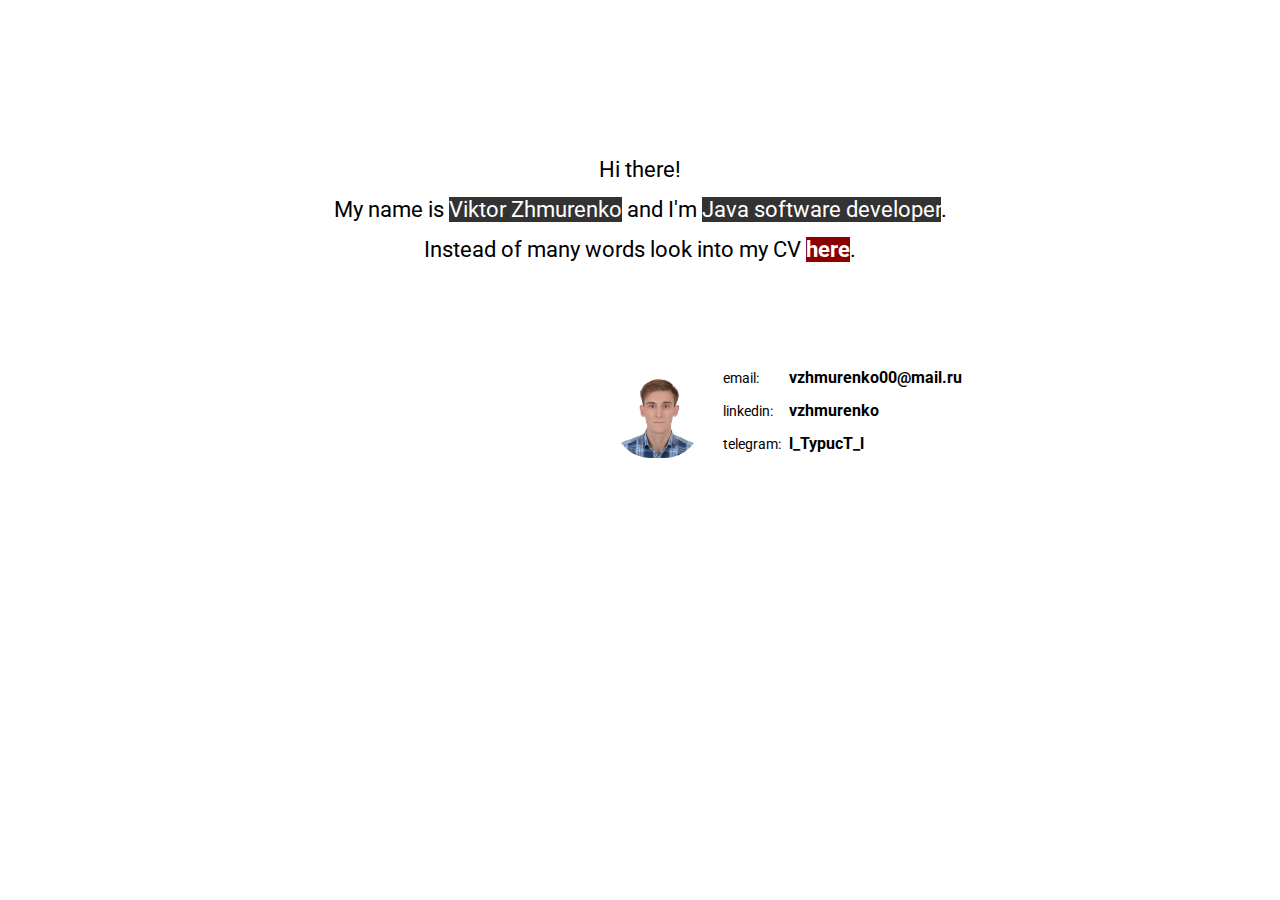
==== index.html @ f78cb8d1 "Add files via upload" ====
<html><head>
		<meta charset="utf-8">
		<title>Viktor Zhmurenko | CV</title>
		<link href="https://fonts.googleapis.com/css?family=Roboto:300,300italic" rel="stylesheet" type="text/css">
		<link rel="stylesheet" href="style.css">
		<link rel="icon" type="image/jpeg" href="img/photo.png">
	</head>
	<body>
		<div class="content">
			<div class="intro">
				<span>Hi there!</span><br>
				<span>My name is <span class="highlight">Viktor Zhmurenko</span> and I'm <span class="highlight">Java software developer</span>.</span><br>
				<span>Instead of many words look into my CV <a href="https://github.com/YTypucT/YTypucT.github.io/blob/main/Viktor_Zhmurenko_cv.docx"><span class="highlight-red">here</span></a>.</span>
			</div>
			<table>
				<tbody><tr>
					<td rowspan="3">
						<img src="img/photo.png" alt="Viktor Zhmurenko" title="Viktor Zhmurenko">
					</td>
					<td>
						<span>email:</span>
					</td>
					<td>
						<a href="mailto:vzhmurenko00@mail.ru">vzhmurenko00@mail.ru</a>
					</td>
				</tr>
				<tr>
					<td>
						<span>linkedin:</span>
					</td>
					<td>
						<a href="https://www.linkedin.com/in/vzhmurenko">vzhmurenko</a>
					</td>

				</tr>
				<tr>
					<td>
						<span>telegram:</span>
					</td>
					<td>
						<a href="https://t.me/l_TypucT_l">l_TypucT_l</a>
					</td>

				</tr>
			</tbody></table>
		</div>
	

</body></html>
---- style.css ----
body {
	font-family: 'Roboto', sans-serif;
	font-size: 16px;
	color: #333;
}

span{
	font-size: 14px;
	color: #000;
	transition: 0.3s;
}

img{
	width: 85px;
	border-radius: 35px;
	margin: 10px 15px 0 0;
}

table {
	margin: 0;
	float: right;
}

table tr td:first-child {
	padding-right: 5px;
}

a {
	text-decoration: none;
	color: #000;
	font-weight: bold;
	transition: 0.3s;
}

a:hover {
	color: #1f82df;
	transition: 0.3s;
}

::-moz-selection {
	color: white; 
	background: #1f82df;
}

::selection {
	color: white; 
	background: #1f82df;
}

.content {
	max-width: 650px;
	margin: 0 auto;
}

.intro {
	margin: 150px 0 90px 0;
	text-align: center;
}

.intro span {
	margin-bottom: 10px;
	font-size: 22px;
	line-height: 40px;
}

.intro span.highlight {
	background-color: #333;
	color: white;
}

.intro span.highlight-red {
	background-color: darkred;
	color: white;
	transition: 0.3s;
}

.intro span.highlight-red:hover {
	background-color: red;
	color: white;
	transition: 0.3s;
}

@media (max-width: 360px) {
	.intro {
		margin: 50px 0 50px 0;
	}
	
	.intro span {
		font-size: 18px;
		line-height: 28px;
	}
	
	img{
		display: none;
	}
	
	table {
		float: none;
	}
}
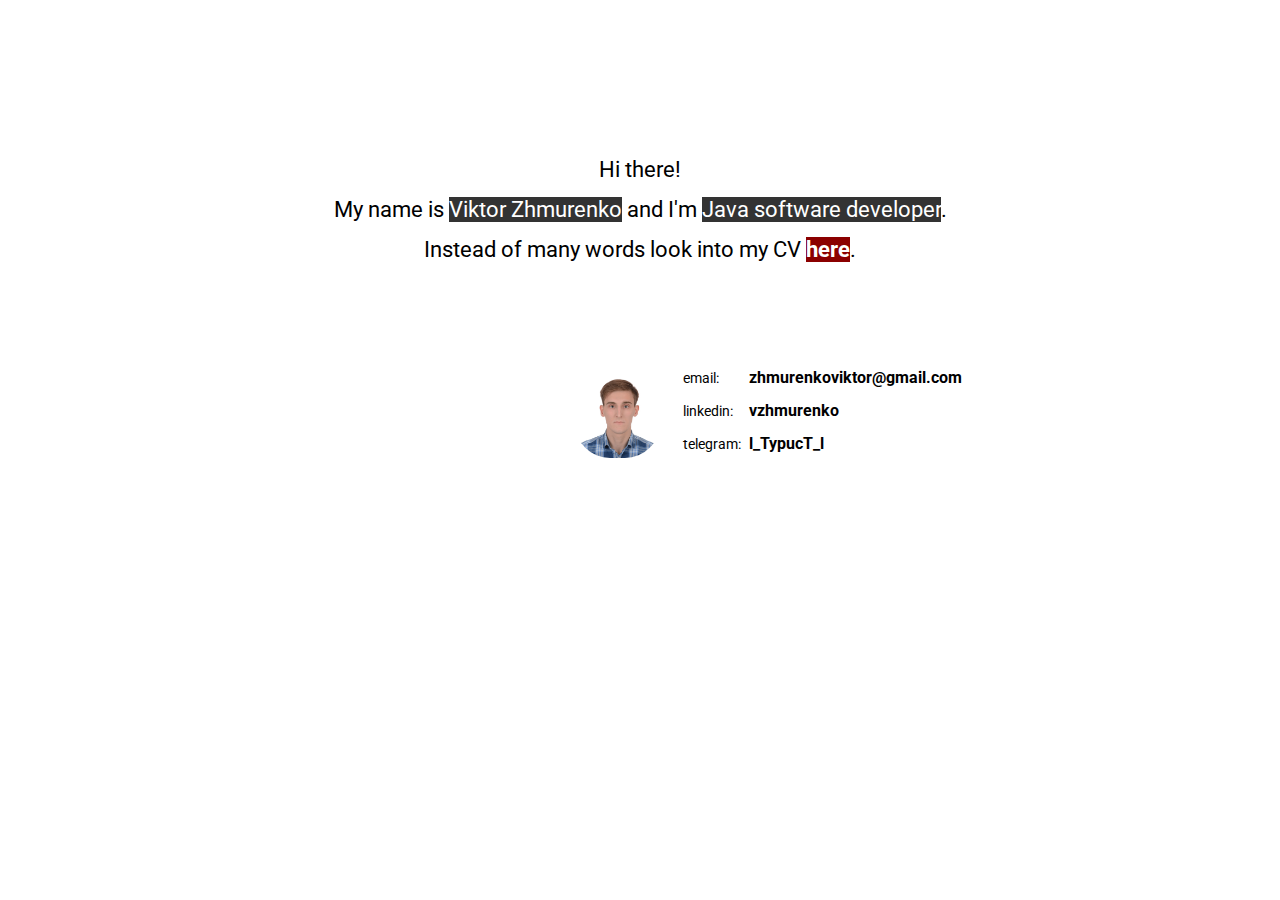
==== commit 8d3e52e2: "update index" ====
--- a/index.html
+++ b/index.html
@@ -10,7 +10,7 @@
 			<div class="intro">
 				<span>Hi there!</span><br>
 				<span>My name is <span class="highlight">Viktor Zhmurenko</span> and I'm <span class="highlight">Java software developer</span>.</span><br>
-				<span>Instead of many words look into my CV <a href="https://github.com/YTypucT/YTypucT.github.io/blob/main/Viktor_Zhmurenko_cv.docx"><span class="highlight-red">here</span></a>.</span>
+				<span>Instead of many words look into my CV <a href="https://github.com/YTypucT/YTypucT.github.io/raw/main/Viktor_Zhmurenko_cv.docx"><span class="highlight-red">here</span></a>.</span>
 			</div>
 			<table>
 				<tbody><tr>
@@ -21,7 +21,7 @@
 						<span>email:</span>
 					</td>
 					<td>
-						<a href="mailto:vzhmurenko00@mail.ru">vzhmurenko00@mail.ru</a>
+						<a href="mailto:zhmurenkoviktor@gmail.com">zhmurenkoviktor@gmail.com</a>
 					</td>
 				</tr>
 				<tr>
@@ -46,4 +46,4 @@
 		</div>
 	
 
-</body></html>+</body></html>
